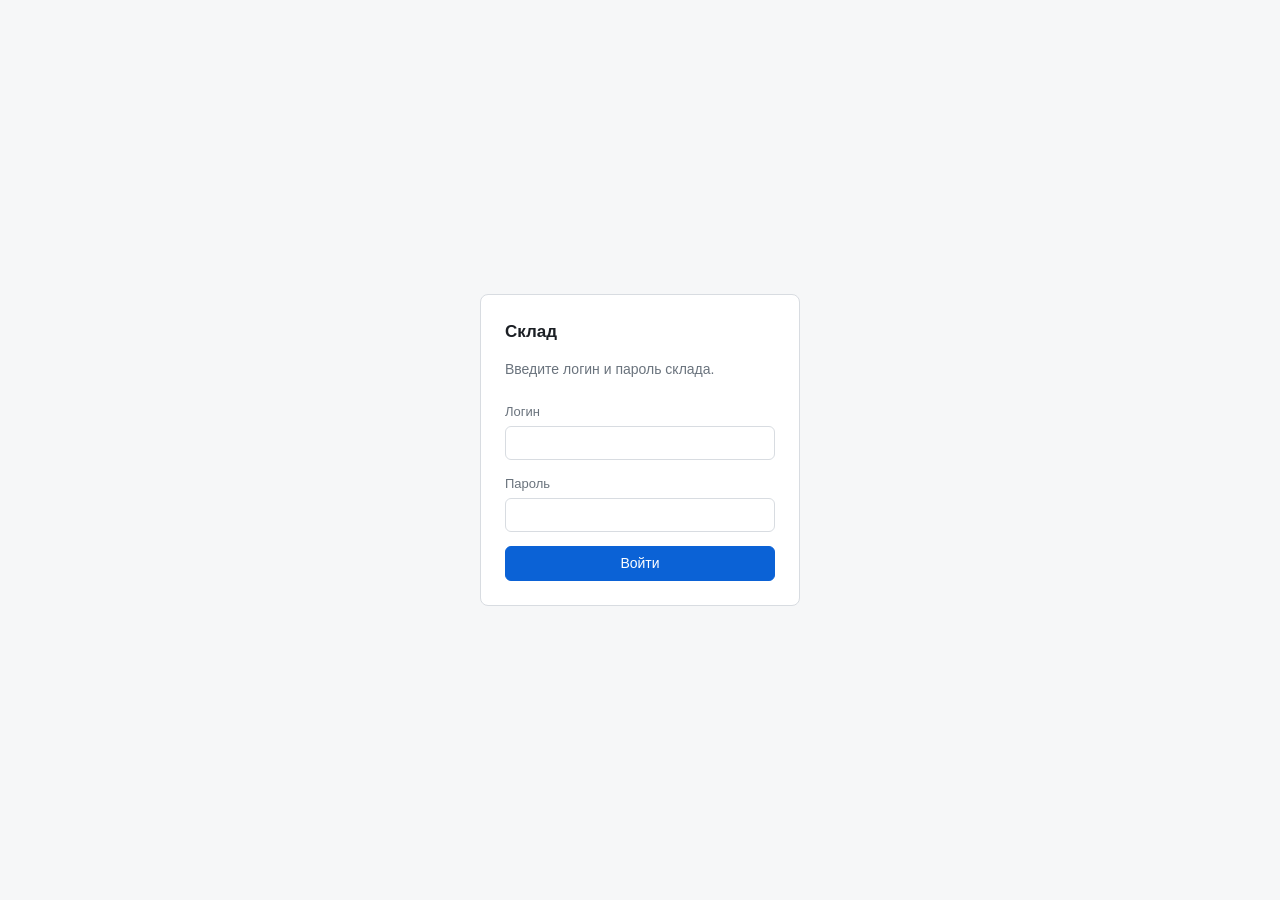
==== static/stock.html @ 5ea299dd "Склад: приём и выдача товара, складские коды и наклейки Заявка, переведённая в «Заказано», уезжает н" ====
<!doctype html>
<html lang="ru">
<head>
  <meta charset="utf-8">
  <meta name="viewport" content="width=device-width, initial-scale=1">
  <title>Склад</title>
  <link rel="stylesheet" href="/static/styles.css">
  <link rel="stylesheet" href="/static/stock.css">
  <script>
    try {
      var saved = localStorage.getItem('pb_theme');
      if (saved === 'light' || saved === 'dark') document.documentElement.dataset.theme = saved;
    } catch (e) {}
  </script>
</head>
<body>

<section id="login-screen" class="login-screen" hidden>
  <form class="login-card" id="login-form">
    <h1>Склад</h1>
    <p class="muted">Введите логин и пароль склада.</p>
    <label>Логин <input type="text" id="login" autocomplete="username" required></label>
    <label>Пароль <input type="password" id="password" autocomplete="current-password" required></label>
    <button type="submit" class="btn btn-primary btn-block">Войти</button>
    <p class="form-error" id="login-error" hidden></p>
  </form>
</section>

<div id="app" class="app" hidden>
  <header class="topbar">
    <h1>Склад</h1>
    <div class="topbar-right">
      <label class="who">
        Работает:
        <select id="actor"></select>
      </label>
      <button class="btn btn-quiet" id="add-employee">+ сотрудник</button>
      <input type="search" id="scan" class="search scan" placeholder="Код позиции: ZK-12-03" autocomplete="off">
      <button class="btn btn-quiet" id="refresh-btn">Обновить</button>
      <span class="user" id="user-chip"></span>
      <button class="btn btn-quiet" id="logout-btn">Выйти</button>
    </div>
  </header>

  <nav class="tabs" id="tabs">
    <button class="tab active" data-tab="pending">Ждём<span class="count" id="count-pending">0</span></button>
    <button class="tab" data-tab="on_hand">На складе<span class="count" id="count-onhand">0</span></button>
    <button class="tab" data-tab="history">История</button>
  </nav>

  <main class="content">
    <div id="list" class="stock-list"></div>
    <p class="empty" id="empty" hidden>Здесь пока пусто.</p>
  </main>
</div>

<div class="overlay" id="overlay" hidden>
  <div class="modal modal-narrow" role="dialog" aria-modal="true">
    <header class="modal-head">
      <h2 id="modal-title">Позиция</h2>
      <button class="icon-btn" id="modal-close" title="Закрыть (Esc)">&times;</button>
    </header>
    <div class="modal-body" id="modal-body"></div>
  </div>
</div>

<div class="toast" id="toast" hidden></div>

<script src="/static/stock.js"></script>
</body>
</html>
---- static/styles.css ----
:root {
  --bg: #f6f7f8;
  --surface: #ffffff;
  --surface-2: #f2f3f5;
  --border: #d8dce1;
  --border-soft: #e8eaed;
  --text: #1b1f24;
  --muted: #6a737d;
  --accent: #0b62d6;
  --danger: #b42318;

  --st-new: #8b949e;
  --st-in_progress: #0969da;
  --st-clarify: #9a6700;
  --st-ordered: #1a7f37;
  --st-done: #7a46c9;
}

/* Тёмная тема: по настройке системы, если пользователь не выбрал светлую вручную */
@media (prefers-color-scheme: dark) {
  :root:not([data-theme="light"]) {
    --bg: #0f1115;
    --surface: #161a20;
    --surface-2: #1c2128;
    --border: #2b313a;
    --border-soft: #232931;
    --text: #e3e7ec;
    --muted: #8b949e;
    --accent: #5a9bf6;
    --danger: #e5705f;

    --st-new: #8b949e;
    --st-in_progress: #4493f8;
    --st-clarify: #d29922;
    --st-ordered: #3fb950;
    --st-done: #a371f7;
  }
}

/* ...и по явному выбору переключателем в шапке */
:root[data-theme="dark"] {
  --bg: #0f1115;
  --surface: #161a20;
  --surface-2: #1c2128;
  --border: #2b313a;
  --border-soft: #232931;
  --text: #e3e7ec;
  --muted: #8b949e;
  --accent: #5a9bf6;
  --danger: #e5705f;

  --st-new: #8b949e;
  --st-in_progress: #4493f8;
  --st-clarify: #d29922;
  --st-ordered: #3fb950;
  --st-done: #a371f7;
}

* { box-sizing: border-box; }
[hidden] { display: none !important; }

body {
  margin: 0;
  background: var(--bg);
  color: var(--text);
  font: 14px/1.5 -apple-system, BlinkMacSystemFont, "Segoe UI", Roboto, Helvetica, Arial, sans-serif;
  -webkit-font-smoothing: antialiased;
}

h1, h2, h3 { margin: 0; font-weight: 600; }
p { margin: 0 0 8px; }
.muted { color: var(--muted); }

/* ---------------------------------------------------------------- кнопки */
.btn {
  font: inherit;
  border: 1px solid var(--border);
  background: var(--surface);
  color: var(--text);
  border-radius: 6px;
  padding: 6px 12px;
  cursor: pointer;
}
.btn:hover { background: var(--surface-2); }
.btn-primary { background: var(--accent); border-color: var(--accent); color: #fff; }
.btn-primary:hover { background: var(--accent); filter: brightness(1.08); }
.btn-quiet { border-color: transparent; background: transparent; color: var(--muted); }
.btn-quiet:hover { background: var(--surface-2); color: var(--text); }
.btn-danger { color: var(--danger); }
.btn-danger:hover { background: var(--surface-2); border-color: var(--danger); }
.btn-block { width: 100%; }
.btn:disabled { opacity: .55; cursor: default; }

.icon-btn {
  font: inherit;
  font-size: 22px;
  line-height: 1;
  border: 0;
  background: transparent;
  color: var(--muted);
  cursor: pointer;
  padding: 2px 6px;
  border-radius: 6px;
}
.icon-btn:hover { background: var(--surface-2); color: var(--text); }

input[type="text"], input[type="password"], input[type="search"], textarea {
  font: inherit;
  color: var(--text);
  background: var(--surface);
  border: 1px solid var(--border);
  border-radius: 6px;
  padding: 6px 10px;
}
input:focus, textarea:focus { outline: none; border-color: var(--accent); }

/* ----------------------------------------------------------------- вход */
.login-screen { min-height: 100vh; display: grid; place-items: center; padding: 24px; }
.login-card {
  width: 100%;
  max-width: 320px;
  background: var(--surface);
  border: 1px solid var(--border);
  border-radius: 8px;
  padding: 24px;
  display: grid;
  gap: 14px;
}
.login-card h1 { font-size: 17px; }
.login-card label { display: grid; gap: 5px; font-size: 13px; color: var(--muted); }
.form-error { color: var(--danger); font-size: 13px; margin: 0; }

/* --------------------------------------------------------------- шапка */
.app { min-height: 100vh; display: flex; flex-direction: column; }

.topbar {
  display: flex;
  align-items: center;
  justify-content: space-between;
  gap: 16px;
  padding: 12px 20px;
  background: var(--surface);
  border-bottom: 1px solid var(--border);
  flex-wrap: wrap;
}
.topbar h1 { font-size: 15px; }
.topbar-right { display: flex; align-items: center; gap: 8px; }
.search { width: 260px; }
.user { color: var(--muted); font-size: 13px; }

.theme-toggle {
  position: relative;
  width: 48px;
  height: 24px;
  flex: none;
  border: 1px solid var(--border);
  border-radius: 999px;
  background: var(--surface-2);
  cursor: pointer;
  padding: 0 6px;
  display: inline-flex;
  align-items: center;
  justify-content: space-between;
  color: var(--muted);
}
.theme-toggle:hover { border-color: var(--accent); }
.theme-toggle svg { width: 12px; height: 12px; display: block; }
.theme-knob {
  position: absolute;
  top: 2px;
  left: 2px;
  width: 18px;
  height: 18px;
  border-radius: 50%;
  background: var(--surface);
  border: 1px solid var(--border);
  transition: transform .15s ease;
}
:root[data-theme="dark"] .theme-knob { transform: translateX(24px); }
@media (prefers-color-scheme: dark) {
  :root:not([data-theme="light"]) .theme-knob { transform: translateX(24px); }
}

/* ---------------------------------------------------------------- табы */
.tabs {
  display: flex;
  gap: 2px;
  padding: 0 20px;
  background: var(--surface);
  border-bottom: 1px solid var(--border);
  overflow-x: auto;
}
.tab {
  font: inherit;
  white-space: nowrap;
  border: 0;
  border-bottom: 2px solid transparent;
  background: transparent;
  color: var(--muted);
  padding: 10px 12px;
  cursor: pointer;
}
.tab:hover { color: var(--text); }
.tab.active { color: var(--text); border-bottom-color: var(--accent); font-weight: 600; }
.tab .count { color: var(--muted); font-variant-numeric: tabular-nums; margin-left: 6px; }

/* -------------------------------------------------------------- таблица */
.content { flex: 1; padding: 16px 20px 40px; }

.requests {
  width: 100%;
  border-collapse: collapse;
  background: var(--surface);
  border: 1px solid var(--border);
  border-radius: 8px;
  overflow: hidden;
}
.requests th {
  text-align: left;
  font-weight: 500;
  font-size: 12px;
  text-transform: uppercase;
  letter-spacing: .03em;
  color: var(--muted);
  padding: 9px 14px;
  border-bottom: 1px solid var(--border);
  background: var(--surface-2);
  white-space: nowrap;
}
.requests td {
  padding: 11px 14px;
  border-bottom: 1px solid var(--border-soft);
  vertical-align: top;
}
.requests tbody tr:last-child td { border-bottom: 0; }
.requests tbody tr { cursor: pointer; }
.requests tbody tr:hover { background: var(--surface-2); }

.col-check { width: 34px; }
.col-num { width: 56px; }
.cell-check { cursor: default; }
.requests input[type="checkbox"] { cursor: pointer; width: 15px; height: 15px; }

/* полоска массовых действий */
.bulkbar {
  display: flex;
  align-items: center;
  gap: 10px;
  flex-wrap: wrap;
  margin-bottom: 12px;
  padding: 10px 14px;
  background: var(--surface);
  border: 1px solid var(--accent);
  border-radius: 8px;
}
.bulk-count { font-weight: 600; white-space: nowrap; }
.bulk-statuses { display: flex; gap: 6px; flex-wrap: wrap; }
.bulk-comment { flex: 1; min-width: 200px; }
.bulk-confirm { color: var(--danger); }

/* позиции заявки */
.items { list-style: none; margin: 0; padding: 0; display: grid; gap: 8px; }
.items li {
  display: flex;
  align-items: flex-start;
  gap: 9px;
  padding: 8px 10px;
  border: 1px solid var(--border-soft);
  border-radius: 6px;
}
.items li.bought { background: var(--surface-2); }
.items li.bought .item-name { text-decoration: line-through; color: var(--muted); }
.items input[type="checkbox"] { margin-top: 3px; width: 15px; height: 15px; cursor: pointer; }
.item-body { flex: 1; min-width: 0; }
.item-name { font-weight: 500; overflow-wrap: anywhere; }
.item-meta { color: var(--muted); font-size: 13px; margin-top: 2px; overflow-wrap: anywhere; }
.item-meta a { color: var(--accent); }
.item-photo { width: 54px; height: 42px; object-fit: cover; border: 1px solid var(--border); border-radius: 4px; }
.cell-num { color: var(--muted); font-variant-numeric: tabular-nums; }
.cell-item { font-weight: 600; }
.cell-purpose { color: var(--muted); margin-top: 2px; font-size: 13px; }
.cell-date { color: var(--muted); white-space: nowrap; font-variant-numeric: tabular-nums; }
.cell-mark { color: var(--muted); font-size: 12px; margin-left: 6px; }

.status { display: inline-flex; align-items: center; gap: 7px; white-space: nowrap; }
.dot {
  width: 8px;
  height: 8px;
  border-radius: 50%;
  background: var(--st);
  flex: none;
}

.empty { color: var(--muted); padding: 48px 0; text-align: center; }

/* -------------------------------------------------- модальное окно заявки */
.overlay {
  position: fixed;
  inset: 0;
  background: rgba(14, 17, 22, .55);
  display: grid;
  place-items: start center;
  padding: 40px 16px;
  overflow-y: auto;
  z-index: 40;
}
.modal {
  width: 100%;
  max-width: 720px;
  background: var(--surface);
  border: 1px solid var(--border);
  border-radius: 10px;
  box-shadow: 0 12px 40px rgba(0, 0, 0, .25);
}
.modal-head {
  display: flex;
  align-items: center;
  justify-content: space-between;
  gap: 12px;
  padding: 14px 18px;
  border-bottom: 1px solid var(--border);
}
.modal-head h2 { font-size: 15px; display: flex; align-items: center; gap: 9px; }
.modal-body { padding: 18px; display: grid; gap: 22px; }

.modal-title-item { font-size: 18px; font-weight: 600; line-height: 1.35; }

.fields { display: grid; gap: 0; margin: 0; }
.field {
  display: grid;
  grid-template-columns: 150px 1fr;
  gap: 12px;
  padding: 7px 0;
  border-bottom: 1px solid var(--border-soft);
}
.field:last-child { border-bottom: 0; }
.field dt { color: var(--muted); }
.field dd { margin: 0; overflow-wrap: anywhere; }
.field a { color: var(--accent); }

.section { display: grid; gap: 10px; }
.section-title {
  font-size: 12px;
  text-transform: uppercase;
  letter-spacing: .03em;
  color: var(--muted);
  font-weight: 600;
}

/* ------------------------------------------------------------- вложения */
.shots { display: flex; flex-wrap: wrap; gap: 10px; }
.shot { position: relative; width: 104px; }
.shot img {
  width: 104px;
  height: 78px;
  object-fit: cover;
  border: 1px solid var(--border);
  border-radius: 6px;
  display: block;
  background: var(--surface-2);
}
.shot-remove {
  position: absolute;
  top: -7px;
  right: -7px;
  width: 20px;
  height: 20px;
  border-radius: 50%;
  border: 1px solid var(--border);
  background: var(--surface);
  color: var(--muted);
  font-size: 13px;
  line-height: 1;
  cursor: pointer;
}
.shot-remove:hover { color: var(--danger); border-color: var(--danger); }
.shot-caption { font-size: 11px; color: var(--muted); margin-top: 3px; word-break: break-all; }

.dropzone {
  border: 1px dashed var(--border);
  border-radius: 8px;
  padding: 16px;
  text-align: center;
  color: var(--muted);
  font-size: 13px;
  cursor: pointer;
  background: var(--surface-2);
}
.dropzone:hover, .dropzone.over { border-color: var(--accent); color: var(--text); }

/* ------------------------------------------------------- статусы и формы */
.status-grid { display: grid; grid-template-columns: repeat(auto-fit, minmax(150px, 1fr)); gap: 8px; }
.status-btn {
  font: inherit;
  cursor: pointer;
  border: 1px solid var(--border);
  background: var(--surface);
  color: var(--text);
  border-radius: 6px;
  padding: 8px 10px;
  text-align: left;
  display: flex;
  align-items: center;
  gap: 8px;
}
.status-btn:hover { border-color: var(--st); }
.status-btn.current { border-color: var(--st); background: var(--surface-2); font-weight: 600; }

textarea#comment { width: 100%; min-height: 64px; resize: vertical; }
.hint { font-size: 12px; color: var(--muted); margin: 0; }

.history { display: grid; gap: 9px; font-size: 13px; }
.history-item { padding-left: 11px; border-left: 2px solid var(--border); }
.history-when { color: var(--muted); font-size: 12px; }
.history-comment { color: var(--muted); }

.modal-footer {
  border-top: 1px solid var(--border);
  padding-top: 14px;
  display: grid;
  gap: 10px;
}
.row-actions { display: flex; gap: 8px; }

/* --------------------------------------------------------------- тосты */
.toast {
  position: fixed;
  left: 50%;
  bottom: 22px;
  transform: translateX(-50%);
  background: #22262c;
  color: #f2f4f6;
  padding: 9px 16px;
  border-radius: 6px;
  font-size: 13px;
  max-width: min(680px, 92vw);
  z-index: 60;
}

@media (max-width: 860px) {
  .col-qty, .col-due, .col-date, .cell-qty, .cell-due, .cell-date { display: none; }
  .search { width: 100%; }
  .topbar-right { width: 100%; }
  .field { grid-template-columns: 1fr; gap: 2px; }
  .overlay { padding: 12px; }
}
---- static/stock.css ----
/* экран склада: крупнее обычной панели — работают стоя, у монитора */

.who { color: var(--muted); font-size: 13px; display: flex; align-items: center; gap: 6px; }
.who select {
  font: inherit;
  padding: 5px 8px;
  border: 1px solid var(--border);
  border-radius: 6px;
  background: var(--surface);
  color: var(--text);
  max-width: 220px;
}
.scan { width: 190px; }

.stock-list { display: grid; gap: 10px; }

.stock-card {
  background: var(--surface);
  border: 1px solid var(--border);
  border-radius: 8px;
  padding: 14px 16px;
  display: flex;
  align-items: center;
  gap: 16px;
  flex-wrap: wrap;
}
.stock-main { flex: 1; min-width: 240px; }
.stock-name { font-size: 16px; font-weight: 600; line-height: 1.3; }
.stock-meta { color: var(--muted); font-size: 13px; margin-top: 4px; }
.stock-meta a { color: var(--accent); }
.stock-code {
  font-family: ui-monospace, SFMono-Regular, Menlo, monospace;
  font-size: 12px;
  color: var(--muted);
  border: 1px solid var(--border);
  border-radius: 4px;
  padding: 1px 6px;
  margin-left: 8px;
}

.stock-qty { text-align: right; min-width: 150px; }
.stock-qty .big { font-size: 20px; font-weight: 700; font-variant-numeric: tabular-nums; }
.stock-qty .sub { color: var(--muted); font-size: 13px; margin-top: 2px; }

.stock-actions { display: flex; gap: 8px; flex-wrap: wrap; }
.btn-lg { padding: 10px 16px; font-size: 15px; }

.progress { height: 5px; border-radius: 3px; background: var(--surface-2); margin-top: 8px; overflow: hidden; }
.progress i { display: block; height: 100%; background: var(--accent); }

.form-row { display: grid; gap: 6px; margin-bottom: 14px; }
.form-row label { font-size: 13px; color: var(--muted); }
.form-row input, .form-row select, .form-row textarea {
  font: inherit;
  padding: 9px 11px;
  border: 1px solid var(--border);
  border-radius: 6px;
  background: var(--surface);
  color: var(--text);
  width: 100%;
}
.qty-input { font-size: 20px !important; font-weight: 600; text-align: center; }
.modal-narrow { max-width: 460px; }

.hist { display: grid; gap: 8px; }
.hist-row {
  display: flex;
  gap: 12px;
  align-items: baseline;
  padding: 9px 12px;
  border: 1px solid var(--border-soft);
  border-radius: 6px;
  background: var(--surface);
  font-size: 14px;
}
.hist-kind { font-weight: 600; white-space: nowrap; }
.hist-kind.in { color: var(--st-ordered); }
.hist-kind.out { color: var(--st-in_progress); }
.hist-when { color: var(--muted); font-size: 12px; margin-left: auto; white-space: nowrap; }
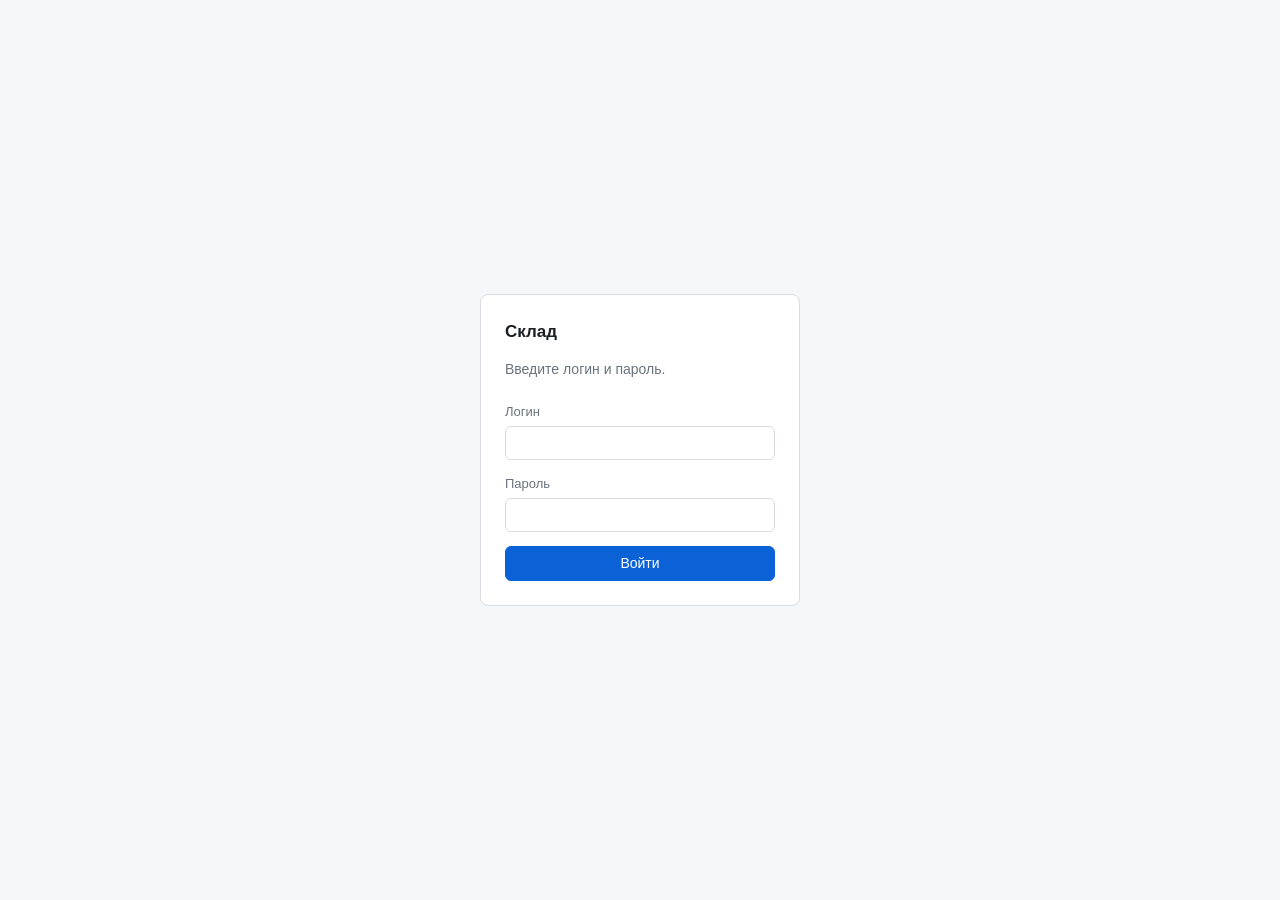
==== commit 9667160d: "Портал и склад с хранением: полки, коробки, QR, категории - Единый портал: главная с плитками, заявк" ====
--- a/static/stock.html
+++ b/static/stock.html
@@ -2,9 +2,10 @@
 <html lang="ru">
 <head>
   <meta charset="utf-8">
-  <meta name="viewport" content="width=device-width, initial-scale=1">
+  <meta name="viewport" content="width=device-width, initial-scale=1, viewport-fit=cover">
   <title>Склад</title>
   <link rel="stylesheet" href="/static/styles.css">
+  <link rel="stylesheet" href="/static/portal.css">
   <link rel="stylesheet" href="/static/stock.css">
   <script>
     try {
@@ -18,7 +19,7 @@
 <section id="login-screen" class="login-screen" hidden>
   <form class="login-card" id="login-form">
     <h1>Склад</h1>
-    <p class="muted">Введите логин и пароль склада.</p>
+    <p class="muted">Введите логин и пароль.</p>
     <label>Логин <input type="text" id="login" autocomplete="username" required></label>
     <label>Пароль <input type="password" id="password" autocomplete="current-password" required></label>
     <button type="submit" class="btn btn-primary btn-block">Войти</button>
@@ -27,45 +28,49 @@
 </section>
 
 <div id="app" class="app" hidden>
-  <header class="topbar">
-    <h1>Склад</h1>
-    <div class="topbar-right">
+  <header class="stock-bar">
+    <div class="stock-bar-top">
+      <a class="portal-brand" href="/">Портал</a>
+      <span class="crumb">/</span>
+      <span class="stock-title">Склад</span>
+      <span class="spacer"></span>
       <label class="who">
-        Работает:
+        <span class="who-label">Работает</span>
         <select id="actor"></select>
       </label>
-      <button class="btn btn-quiet" id="add-employee">+ сотрудник</button>
-      <input type="search" id="scan" class="search scan" placeholder="Код позиции: ZK-12-03" autocomplete="off">
-      <button class="btn btn-quiet" id="refresh-btn">Обновить</button>
+      <button class="btn btn-quiet icon-only" id="add-employee" title="Добавить сотрудника">+</button>
       <span class="user" id="user-chip"></span>
       <button class="btn btn-quiet" id="logout-btn">Выйти</button>
     </div>
+    <nav class="stock-nav" id="stock-nav"></nav>
   </header>
 
-  <nav class="tabs" id="tabs">
-    <button class="tab active" data-tab="pending">Ждём<span class="count" id="count-pending">0</span></button>
-    <button class="tab" data-tab="on_hand">На складе<span class="count" id="count-onhand">0</span></button>
-    <button class="tab" data-tab="history">История</button>
-  </nav>
-
-  <main class="content">
-    <div id="list" class="stock-list"></div>
-    <p class="empty" id="empty" hidden>Здесь пока пусто.</p>
-  </main>
+  <main class="content stock-content" id="view"></main>
 </div>
 
 <div class="overlay" id="overlay" hidden>
   <div class="modal modal-narrow" role="dialog" aria-modal="true">
     <header class="modal-head">
-      <h2 id="modal-title">Позиция</h2>
+      <h2 id="modal-title"></h2>
       <button class="icon-btn" id="modal-close" title="Закрыть (Esc)">&times;</button>
     </header>
     <div class="modal-body" id="modal-body"></div>
   </div>
 </div>
 
+<div class="scan-overlay" id="scan-overlay" hidden>
+  <div class="scan-sheet">
+    <div class="scan-sheet-head">
+      <strong id="scan-overlay-title">Сканируйте QR</strong>
+      <button class="icon-btn" id="scan-overlay-close">&times;</button>
+    </div>
+    <div id="scan-overlay-body"></div>
+  </div>
+</div>
+
 <div class="toast" id="toast" hidden></div>
 
+<script src="/static/vendor/jsQR.js"></script>
 <script src="/static/stock.js"></script>
 </body>
 </html>
--- a/static/styles.css
+++ b/static/styles.css
@@ -144,6 +144,9 @@
   flex-wrap: wrap;
 }
 .topbar h1 { font-size: 15px; }
+.home-link { color: var(--muted); text-decoration: none; font-weight: 500; }
+.home-link:hover { color: var(--text); }
+.crumb { color: var(--border); margin: 0 4px; font-weight: 400; }
 .topbar-right { display: flex; align-items: center; gap: 8px; }
 .search { width: 260px; }
 .user { color: var(--muted); font-size: 13px; }
--- a/static/portal.css
+++ b/static/portal.css
@@ -0,0 +1,72 @@
+/* общая шапка портала и главная с плитками */
+
+.portal-bar {
+  display: flex;
+  align-items: center;
+  gap: 18px;
+  padding: 0 20px;
+  height: 52px;
+  background: var(--surface);
+  border-bottom: 1px solid var(--border);
+}
+.portal-brand { font-weight: 700; color: var(--text); text-decoration: none; font-size: 15px; }
+.portal-nav { display: flex; gap: 2px; flex: 1; overflow-x: auto; }
+.portal-nav a {
+  color: var(--muted);
+  text-decoration: none;
+  padding: 7px 11px;
+  border-radius: 6px;
+  white-space: nowrap;
+  font-size: 14px;
+}
+.portal-nav a:hover { background: var(--surface-2); color: var(--text); }
+.portal-nav a.active { background: var(--surface-2); color: var(--text); font-weight: 600; }
+.portal-user { display: flex; align-items: center; gap: 8px; color: var(--muted); font-size: 13px; white-space: nowrap; }
+
+.home { width: 100%; max-width: 860px; margin: 0 auto; padding: 36px 20px 60px; box-sizing: border-box; }
+.home-title { text-align: center; font-size: 26px; margin-bottom: 4px; }
+.home-sub { text-align: center; color: var(--muted); margin-bottom: 30px; }
+
+.home-section { margin-bottom: 30px; }
+.home-section h2 {
+  font-size: 12px;
+  text-transform: uppercase;
+  letter-spacing: .05em;
+  color: var(--muted);
+  margin: 0 0 10px 2px;
+}
+.tiles { display: grid; grid-template-columns: repeat(auto-fill, minmax(260px, 1fr)); gap: 12px; }
+.tile {
+  display: flex;
+  gap: 14px;
+  align-items: flex-start;
+  padding: 16px;
+  background: var(--surface);
+  border: 1px solid var(--border);
+  border-radius: 10px;
+  color: var(--text);
+  text-decoration: none;
+  transition: border-color .12s, transform .12s;
+}
+.tile:hover { border-color: var(--accent); }
+.tile:active { transform: translateY(1px); }
+.tile-icon {
+  flex: none;
+  width: 38px;
+  height: 38px;
+  border-radius: 9px;
+  display: grid;
+  place-items: center;
+  background: var(--surface-2);
+  color: var(--accent);
+}
+.tile-icon svg { width: 20px; height: 20px; }
+.tile-title { font-weight: 600; font-size: 15px; }
+.tile-text { color: var(--muted); font-size: 13px; margin-top: 3px; line-height: 1.4; }
+
+@media (max-width: 640px) {
+  .portal-bar { padding: 0 12px; gap: 10px; }
+  .portal-user span { display: none; }
+  .home { padding: 24px 14px 40px; }
+  .tiles { grid-template-columns: 1fr; }
+}
--- a/static/stock.css
+++ b/static/stock.css
@@ -1,56 +1,99 @@
-/* экран склада: крупнее обычной панели — работают стоя, у монитора */
-
-.who { color: var(--muted); font-size: 13px; display: flex; align-items: center; gap: 6px; }
+/* склад: работает и на мониторе у стеллажа, и на телефоне в руке */
+
+.stock-bar { background: var(--surface); border-bottom: 1px solid var(--border); position: sticky; top: 0; z-index: 20; }
+.stock-bar-top { display: flex; align-items: center; gap: 10px; padding: 8px 16px; min-height: 48px; }
+.stock-title { font-weight: 600; }
+.spacer { flex: 1; }
+.who { display: flex; align-items: center; gap: 6px; color: var(--muted); font-size: 13px; }
 .who select {
   font: inherit;
-  padding: 5px 8px;
+  padding: 6px 8px;
   border: 1px solid var(--border);
   border-radius: 6px;
   background: var(--surface);
   color: var(--text);
-  max-width: 220px;
-}
-.scan { width: 190px; }
+  max-width: 200px;
+}
+.icon-only { font-size: 18px; line-height: 1; padding: 4px 10px; }
+
+.stock-nav { display: flex; gap: 2px; padding: 0 12px; overflow-x: auto; scrollbar-width: none; }
+.stock-nav::-webkit-scrollbar { display: none; }
+.stock-nav a {
+  color: var(--muted);
+  text-decoration: none;
+  padding: 9px 12px;
+  border-bottom: 2px solid transparent;
+  white-space: nowrap;
+  font-size: 14px;
+}
+.stock-nav a:hover { color: var(--text); }
+.stock-nav a.active { color: var(--text); border-bottom-color: var(--accent); font-weight: 600; }
+.stock-nav .count { color: var(--muted); margin-left: 5px; font-variant-numeric: tabular-nums; font-weight: 400; }
+
+.stock-content { max-width: 1100px; margin: 0 auto; width: 100%; }
+.view-head { display: flex; align-items: center; gap: 10px; flex-wrap: wrap; margin-bottom: 14px; }
+.view-head h2 { font-size: 18px; margin-right: auto; }
+.view-hint { color: var(--muted); font-size: 13px; margin: -6px 0 14px; }
 
 .stock-list { display: grid; gap: 10px; }
-
 .stock-card {
   background: var(--surface);
   border: 1px solid var(--border);
   border-radius: 8px;
-  padding: 14px 16px;
+  padding: 12px 14px;
   display: flex;
   align-items: center;
-  gap: 16px;
+  gap: 14px;
   flex-wrap: wrap;
 }
-.stock-main { flex: 1; min-width: 240px; }
-.stock-name { font-size: 16px; font-weight: 600; line-height: 1.3; }
-.stock-meta { color: var(--muted); font-size: 13px; margin-top: 4px; }
+.stock-card.low { border-color: var(--st-clarify); }
+.stock-main { flex: 1; min-width: 220px; }
+.stock-name { font-size: 15px; font-weight: 600; line-height: 1.3; overflow-wrap: anywhere; }
+.stock-meta { color: var(--muted); font-size: 13px; margin-top: 3px; overflow-wrap: anywhere; }
 .stock-meta a { color: var(--accent); }
-.stock-code {
+.code-chip {
   font-family: ui-monospace, SFMono-Regular, Menlo, monospace;
   font-size: 12px;
   color: var(--muted);
   border: 1px solid var(--border);
   border-radius: 4px;
   padding: 1px 6px;
-  margin-left: 8px;
-}
-
-.stock-qty { text-align: right; min-width: 150px; }
-.stock-qty .big { font-size: 20px; font-weight: 700; font-variant-numeric: tabular-nums; }
-.stock-qty .sub { color: var(--muted); font-size: 13px; margin-top: 2px; }
-
+  white-space: nowrap;
+}
+.place-chips { display: flex; gap: 6px; flex-wrap: wrap; margin-top: 6px; }
+.place-chip {
+  font-size: 12px;
+  border: 1px solid var(--border);
+  border-radius: 12px;
+  padding: 2px 9px;
+  background: var(--surface-2);
+  white-space: nowrap;
+}
+.place-chip b { font-variant-numeric: tabular-nums; }
+.badge-low { color: var(--st-clarify); font-size: 12px; font-weight: 600; margin-left: 6px; }
+
+.stock-qty { text-align: right; min-width: 110px; }
+.stock-qty .big { font-size: 19px; font-weight: 700; font-variant-numeric: tabular-nums; }
+.stock-qty .sub { color: var(--muted); font-size: 12px; }
 .stock-actions { display: flex; gap: 8px; flex-wrap: wrap; }
-.btn-lg { padding: 10px 16px; font-size: 15px; }
-
-.progress { height: 5px; border-radius: 3px; background: var(--surface-2); margin-top: 8px; overflow: hidden; }
+.btn-lg { padding: 9px 15px; font-size: 15px; }
+.progress { height: 5px; border-radius: 3px; background: var(--surface-2); margin-top: 7px; overflow: hidden; }
 .progress i { display: block; height: 100%; background: var(--accent); }
 
+.group-title {
+  font-size: 13px;
+  text-transform: uppercase;
+  letter-spacing: .04em;
+  color: var(--muted);
+  font-weight: 700;
+  margin: 18px 0 8px;
+}
+.group-title:first-child { margin-top: 0; }
+.subgroup-title { font-size: 14px; font-weight: 600; margin: 10px 0 6px; }
+
 .form-row { display: grid; gap: 6px; margin-bottom: 14px; }
-.form-row label { font-size: 13px; color: var(--muted); }
-.form-row input, .form-row select, .form-row textarea {
+.form-row > label { font-size: 13px; color: var(--muted); }
+.form-row > input, .form-row > select, .form-row > textarea {
   font: inherit;
   padding: 9px 11px;
   border: 1px solid var(--border);
@@ -59,21 +102,102 @@
   color: var(--text);
   width: 100%;
 }
+.form-row > select[multiple] { min-height: 160px; }
 .qty-input { font-size: 20px !important; font-weight: 600; text-align: center; }
-.modal-narrow { max-width: 460px; }
-
-.hist { display: grid; gap: 8px; }
+.modal-narrow { max-width: 480px; }
+.inline-row { display: flex; gap: 8px; align-items: center; }
+.inline-row > * { flex: 1; }
+.pick-list { display: grid; gap: 6px; max-height: 260px; overflow-y: auto; }
+.pick-list label {
+  color: var(--text); font-size: 14px;
+  display: flex; gap: 8px; align-items: center;
+  padding: 7px 10px; border: 1px solid var(--border-soft); border-radius: 6px; cursor: pointer;
+}
+
+.search-row { display: flex; gap: 8px; margin-bottom: 14px; }
+.search-row input { flex: 1; }
+
+/* места */
+.shelf-card { background: var(--surface); border: 1px solid var(--border); border-radius: 8px; padding: 12px 14px; }
+.shelf-head { display: flex; align-items: center; gap: 10px; flex-wrap: wrap; }
+.shelf-name { font-weight: 600; font-size: 15px; }
+.shelf-boxes { margin-top: 10px; display: grid; gap: 6px; padding-left: 14px; border-left: 2px solid var(--border-soft); }
+.box-row { display: flex; align-items: center; gap: 10px; flex-wrap: wrap; font-size: 14px; }
+.purpose { color: var(--muted); font-size: 13px; margin-top: 4px; }
+.check { width: 17px; height: 17px; cursor: pointer; }
+
+/* товары */
+.products-table { width: 100%; border-collapse: collapse; background: var(--surface); border: 1px solid var(--border); border-radius: 8px; overflow: hidden; }
+.products-table th, .products-table td { padding: 8px 10px; border-bottom: 1px solid var(--border-soft); text-align: left; vertical-align: middle; }
+.products-table th { font-size: 12px; text-transform: uppercase; color: var(--muted); background: var(--surface-2); font-weight: 500; }
+.products-table select, .products-table input {
+  font: inherit; font-size: 13px; padding: 5px 7px; border: 1px solid var(--border);
+  border-radius: 5px; background: var(--surface); color: var(--text); max-width: 100%;
+}
+.products-table .num { width: 80px; }
+.auto-tag { font-size: 11px; color: var(--muted); }
+
+.kw-row { display: grid; grid-template-columns: 200px 1fr auto; gap: 8px; align-items: start; margin-bottom: 8px; }
+.kw-row textarea { font: inherit; font-size: 13px; padding: 6px 8px; border: 1px solid var(--border); border-radius: 6px; background: var(--surface); color: var(--text); min-height: 38px; resize: vertical; }
+
+/* история */
+.hist { display: grid; gap: 6px; }
 .hist-row {
-  display: flex;
-  gap: 12px;
-  align-items: baseline;
-  padding: 9px 12px;
-  border: 1px solid var(--border-soft);
-  border-radius: 6px;
-  background: var(--surface);
-  font-size: 14px;
+  display: flex; gap: 10px; align-items: baseline; flex-wrap: wrap;
+  padding: 8px 12px; border: 1px solid var(--border-soft); border-radius: 6px; background: var(--surface); font-size: 14px;
 }
 .hist-kind { font-weight: 600; white-space: nowrap; }
 .hist-kind.in { color: var(--st-ordered); }
 .hist-kind.out { color: var(--st-in_progress); }
+.hist-kind.move { color: var(--st-done); }
+.hist-kind.adjust { color: var(--st-clarify); }
 .hist-when { color: var(--muted); font-size: 12px; margin-left: auto; white-space: nowrap; }
+
+/* сканер */
+.scanner { display: grid; gap: 12px; }
+.scanner-video {
+  position: relative; width: 100%; max-width: 480px; aspect-ratio: 1; margin: 0 auto;
+  background: #000; border-radius: 12px; overflow: hidden;
+}
+.scanner-video video { width: 100%; height: 100%; object-fit: cover; }
+.scanner-video .frame {
+  position: absolute; inset: 18%; border: 3px solid rgba(255,255,255,.85); border-radius: 14px;
+  box-shadow: 0 0 0 9999px rgba(0,0,0,.35);
+}
+.scanner-actions { display: grid; gap: 8px; max-width: 480px; margin: 0 auto; width: 100%; }
+.scanner-note { color: var(--muted); font-size: 13px; text-align: center; max-width: 480px; margin: 0 auto; }
+.scan-result { margin-top: 6px; }
+.scan-card { background: var(--surface); border: 1px solid var(--border); border-radius: 10px; padding: 14px 16px; }
+.scan-card h3 { font-size: 17px; margin: 4px 0 6px; }
+.scan-kind { font-size: 12px; text-transform: uppercase; letter-spacing: .04em; color: var(--muted); }
+.scan-contents { margin-top: 12px; display: grid; gap: 6px; }
+.scan-line { display: flex; gap: 10px; align-items: center; justify-content: space-between; padding: 7px 0; border-top: 1px solid var(--border-soft); flex-wrap: wrap; }
+
+.scan-overlay { position: fixed; inset: 0; background: rgba(10,12,16,.6); z-index: 50; display: grid; place-items: center; padding: 16px; }
+.scan-sheet { width: 100%; max-width: 520px; background: var(--surface); border-radius: 12px; padding: 14px; display: grid; gap: 12px; }
+.scan-sheet-head { display: flex; justify-content: space-between; align-items: center; }
+
+@media (max-width: 720px) {
+  .stock-bar-top { padding: 6px 10px; gap: 6px; }
+  .who-label, .user, .crumb, .stock-title, .stock-bar-top .spacer { display: none; }
+  .who { flex: 1; min-width: 0; }
+  .who select { max-width: none; width: 100%; min-width: 0; }
+  .stock-content { padding: 12px 10px 40px; }
+  .stock-card { padding: 12px; gap: 10px; }
+  .stock-qty { text-align: left; min-width: 0; }
+  .stock-actions { width: 100%; }
+  .stock-actions .btn { flex: 1; }
+  .products-table thead { display: none; }
+  .products-table, .products-table tbody, .products-table tr, .products-table td { display: block; width: 100%; }
+  .products-table tr { border-bottom: 1px solid var(--border); padding: 8px 0; }
+  .products-table td { border: 0; padding: 4px 10px; }
+  .kw-row { grid-template-columns: 1fr; }
+  .scan-overlay { padding: 0; place-items: end center; }
+  .scan-sheet { border-radius: 14px 14px 0 0; }
+}
+
+.check-row { display: flex; align-items: center; gap: 8px; margin: 4px 0 16px; font-size: 14px; cursor: pointer; }
+a.btn, a.btn:hover { text-decoration: none; }
+/* формы склада задают отступы сами — общий gap модалки здесь лишний */
+.modal-body { gap: 0; }
+.modal-body .row-actions, .modal-body .btn-block { margin-top: 4px; }
